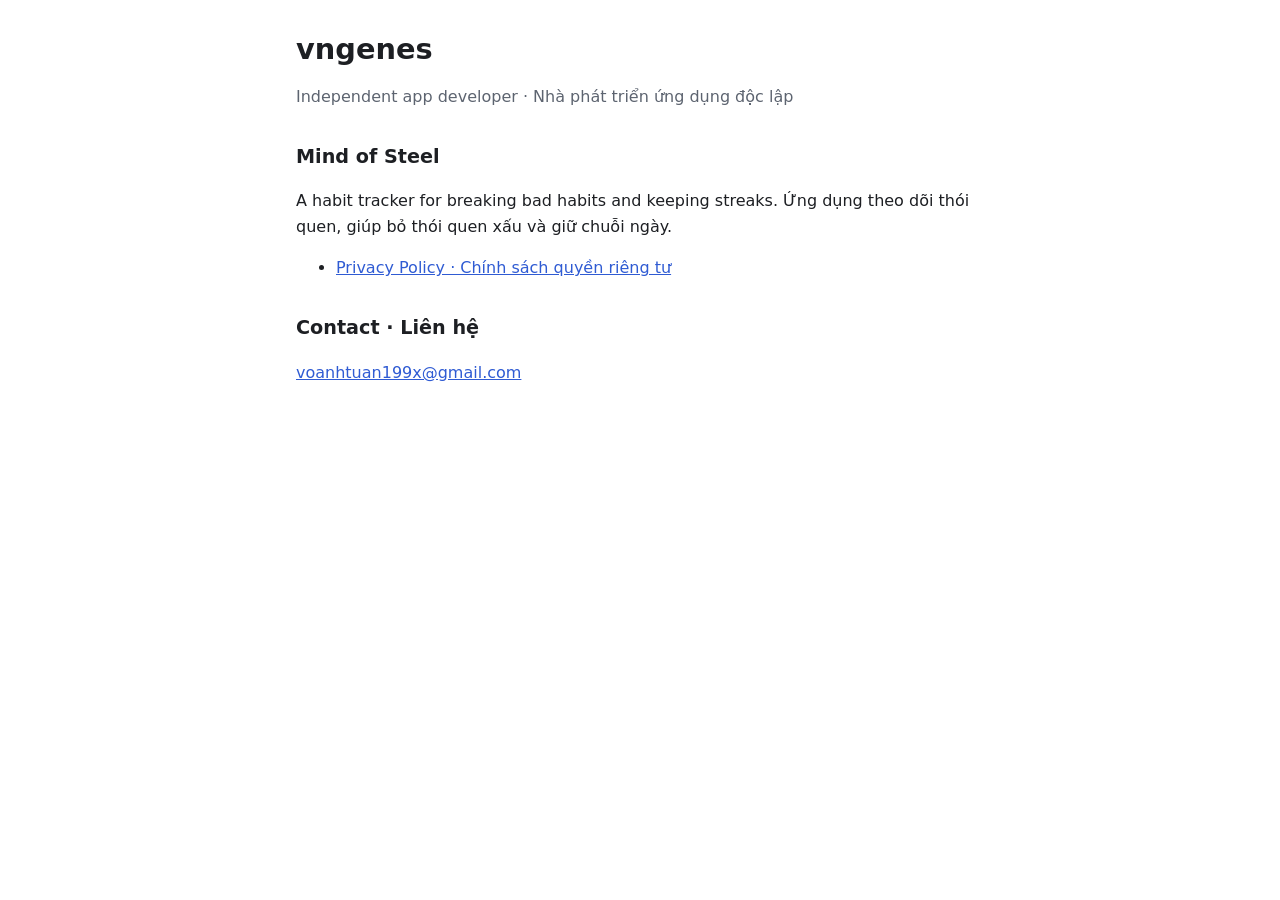
==== index.html @ fc54010e "Add Mind of Steel privacy policy, home page and app-ads.txt Co-Authored-By: Claude Opus 5.5 <noreply" ====
<!doctype html>
<html lang="en">
<head>
  <meta charset="utf-8">
  <meta name="viewport" content="width=device-width, initial-scale=1">
  <title>vngenes apps</title>
  <link rel="stylesheet" href="/style.css">
</head>
<body>
<main>
  <h1>vngenes</h1>
  <p class="muted">Independent app developer · Nhà phát triển ứng dụng độc lập</p>

  <h2>Mind of Steel</h2>
  <p>A habit tracker for breaking bad habits and keeping streaks. Ứng dụng theo dõi thói quen, giúp bỏ thói quen xấu và giữ chuỗi ngày.</p>
  <ul>
    <li><a href="/mind-of-steel/privacy/">Privacy Policy · Chính sách quyền riêng tư</a></li>
  </ul>

  <h2>Contact · Liên hệ</h2>
  <p><a href="mailto:voanhtuan199x@gmail.com">voanhtuan199x@gmail.com</a></p>
</main>
</body>
</html>
---- style.css ----
:root { --bg: #ffffff; --fg: #1d1f23; --muted: #5d6470; --line: #e3e6ea; --accent: #2f5bd3; }
@media (prefers-color-scheme: dark) {
  :root { --bg: #121417; --fg: #e8eaed; --muted: #a0a7b2; --line: #2a2e34; --accent: #8fb0ff; }
}
* { box-sizing: border-box; }
body { margin: 0; background: var(--bg); color: var(--fg); font: 16px/1.6 system-ui, -apple-system, "Segoe UI", Roboto, sans-serif; }
main { max-width: 720px; margin: 0 auto; padding: 32px 16px 64px; }
h1 { font-size: 1.8rem; line-height: 1.25; margin: 0 0 4px; }
h2 { font-size: 1.2rem; margin: 32px 0 8px; }
p, li { color: var(--fg); }
.muted { color: var(--muted); }
a { color: var(--accent); }
nav { display: flex; gap: 16px; padding-bottom: 16px; border-bottom: 1px solid var(--line); margin-bottom: 24px; }
hr { border: 0; border-top: 1px solid var(--line); margin: 48px 0; }
table { width: 100%; border-collapse: collapse; font-size: .95rem; }
th, td { text-align: left; vertical-align: top; padding: 8px; border-bottom: 1px solid var(--line); }
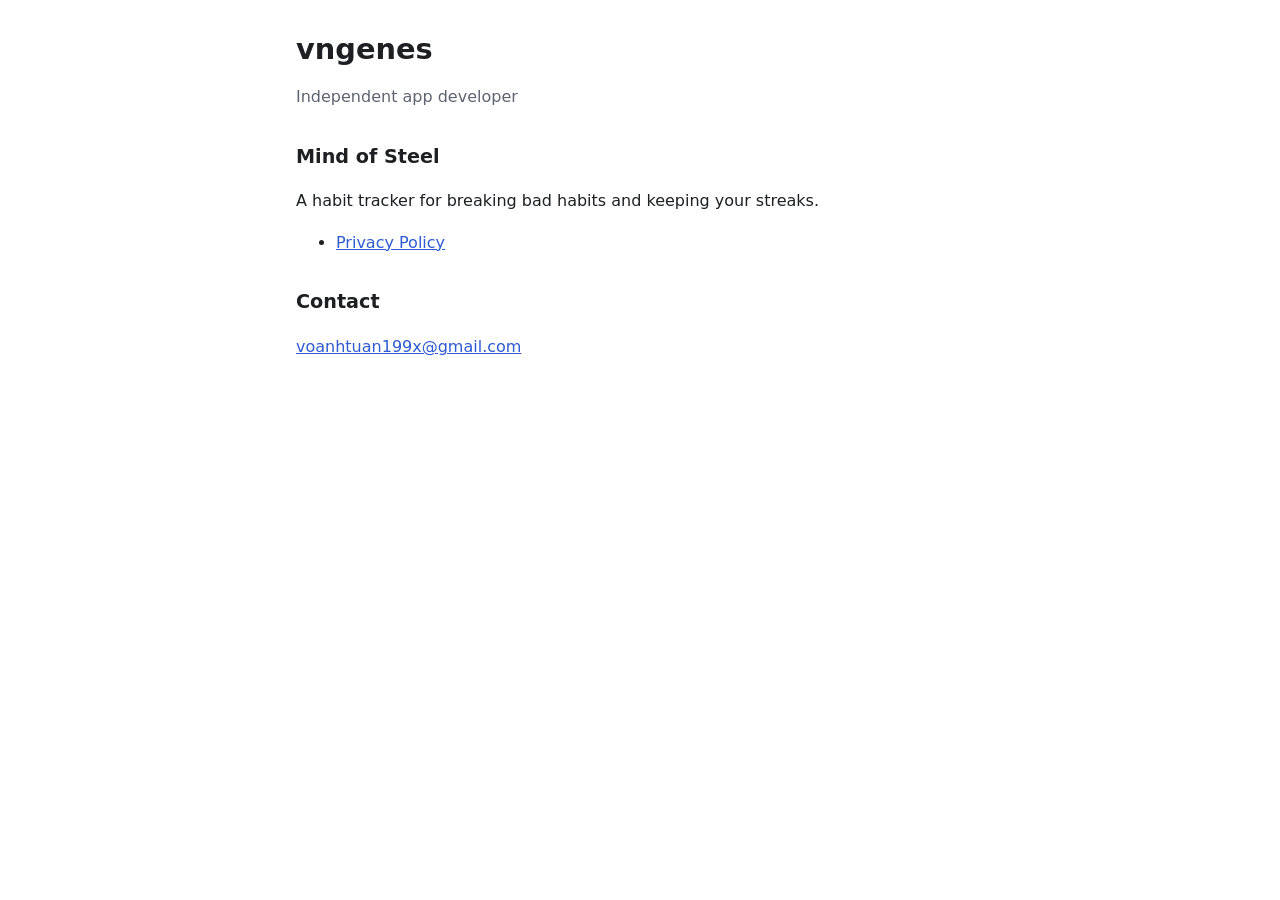
==== commit dd7f0444: "Make home page English only Co-Authored-By: Claude Opus 5.5 <noreply@anthropic.com>" ====
--- a/index.html
+++ b/index.html
@@ -9,15 +9,15 @@
 <body>
 <main>
   <h1>vngenes</h1>
-  <p class="muted">Independent app developer · Nhà phát triển ứng dụng độc lập</p>
+  <p class="muted">Independent app developer</p>
 
   <h2>Mind of Steel</h2>
-  <p>A habit tracker for breaking bad habits and keeping streaks. Ứng dụng theo dõi thói quen, giúp bỏ thói quen xấu và giữ chuỗi ngày.</p>
+  <p>A habit tracker for breaking bad habits and keeping your streaks.</p>
   <ul>
-    <li><a href="/mind-of-steel/privacy/">Privacy Policy · Chính sách quyền riêng tư</a></li>
+    <li><a href="/mind-of-steel/privacy/">Privacy Policy</a></li>
   </ul>
 
-  <h2>Contact · Liên hệ</h2>
+  <h2>Contact</h2>
   <p><a href="mailto:voanhtuan199x@gmail.com">voanhtuan199x@gmail.com</a></p>
 </main>
 </body>
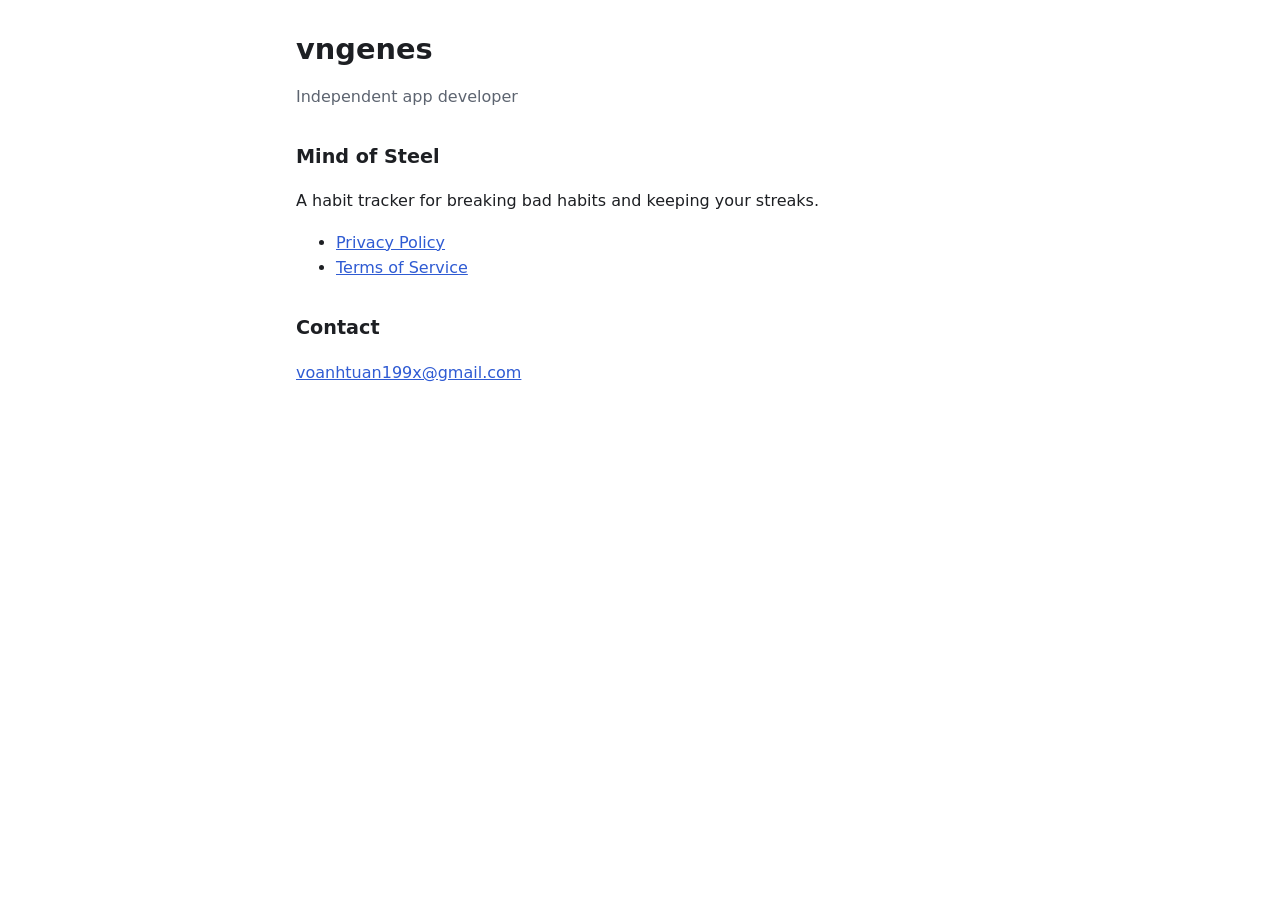
==== commit bbfe1083: "Add Mind of Steel terms of service Co-Authored-By: Claude Opus 5.5 <noreply@anthropic.com>" ====
--- a/index.html
+++ b/index.html
@@ -15,6 +15,7 @@
   <p>A habit tracker for breaking bad habits and keeping your streaks.</p>
   <ul>
     <li><a href="/mind-of-steel/privacy/">Privacy Policy</a></li>
+    <li><a href="/mind-of-steel/terms/">Terms of Service</a></li>
   </ul>
 
   <h2>Contact</h2>
